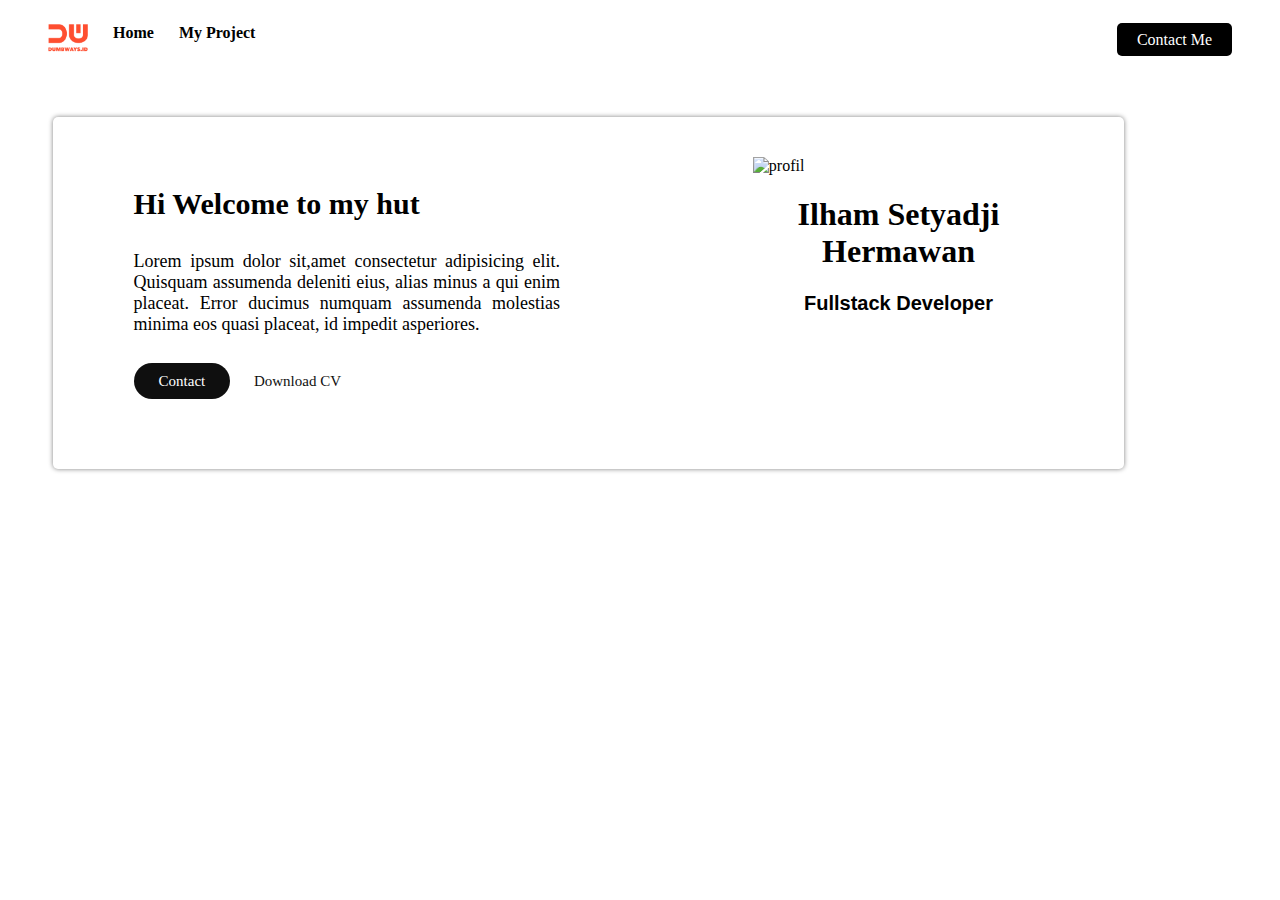
==== index.html @ 21bd94df "bismillah" ====
<!DOCTYPE html>
  <head>
    <title>Day 2 - Contact-Form</title>
    <link rel="stylesheet" href="https://cdnjs.cloudflare.com/ajax/libs/font-awesome/6.4.0/css/all.min.css" integrity="sha512-iecdLmaskl7CVkqkXNQ/ZH/XLlvWZOJyj7Yy7tcenmpD1ypASozpmT/E0iPtmFIB46ZmdtAc9eNBvH0H/ZpiBw==" crossorigin="anonymous" referrerpolicy="no-referrer"/>
    <link rel="website icon" type="jpg" href="./asset/image/brandred.png  ">
    <link rel="stylesheet" href="./asset/css/style.css" />
  </head>
  <body style="background-color: white">
  <nav>
    <div class="nav-left">
      <ul>
        <li><img src="./asset/image/brandred.png"width="40px".></li>
        <li><a href="index.html">Home</a></li>
        <li>My Project</li>
      </ul>
    </div>
    <div class="nav-right">
    <a href="contactform.html">Contact Me</a>
    </div>
  </nav>


    <section>
      <div class="sect-left">
      <div class="about">
        <h1>Hi Welcome to my hut</h1> 
          <p>Lorem ipsum dolor sit,amet consectetur adipisicing elit. Quisquam assumenda deleniti eius,
            alias minus a qui enim placeat. Error ducimus numquam assumenda molestias minima eos quasi placeat,
            id impedit asperiores.
          </p>
          </div>
          <div>
            <a class="Contact" href="http://t.me/">Contact</a>
            <a class="cv" href="#">Download CV<i class="fa-solid fa-download"></i></a>
          </div>
          <div class="sosmed">
            <a href="https://www.linkedin.com/" >
              <span class="fa-stack fa-1x">
                <i class="fa-solid fa-circle fa-stack-2x"></i>
                <i class="fab fa-linkedin-in fa-stack-1x" style="color:white;"></i>
              </span>
            </a>
            <a href="https://www.instagram.com/">
              <span class="fa-stack fa-1x">
                <i class="fa-solid fa-circle fa-stack-2x" ></i>
                <i class="fa-brands fa-instagram fa-stack-1x" style="color: white;"></i>
              </span>
            </a>
            <a href="https://www.facebook.com/" >
              <span class="fa-stack fa-1x">
                <i class="fa-brands fa-facebook fa-2x" ></i>
              </span>
            </a>
            <a href="https://twitter.com/">
              <span class="fa-stack fa-1x">
                <i class="fa-solid fa-circle fa-stack-2x" ></i>
                <i class="fab fa-twitter fa-stack-1x fa-inverse" style="color: white;"></i>
              </span>
            </a>
            </div>
          </div>
          <div class="sect-right">
              <div class="profile">
              <img src=".\asset\image\IMG_20230115_123041.jpg" alt="profil"/>
              <h1 >Ilham Setyadji Hermawan</h1>
              <p > Fullstack Developer</p>
            </div>
          </div>
      </section>
  </body>
</html>
---- asset/css/style.css ----
/*nav bar */
nav {
    display: flex;
    align-items: center;
    justify-content: space-between;
}
.nav-left {
    flex: 50%;
}
.nav-left ul {
    display: flex;
    list-style-type: none;
}

.nav-left ul li {
   
    margin-right: 25px;[]
    font-size: 20px;
    font-weight: bold;
}

.nav-left a {
    text-decoration: none;
    font-weight: bold;
    color: black;
}


.nav-right {
    flex: 50%;
    text-align: end;
    align-items: center;
    margin-right: 40px;
    
}

.nav-right  a {
    background-color: black;
    padding: 8px 20px;
    color: white;
    border-radius: 5px;
    text-decoration: none;
}
   
/*section*/
section{    
    margin: 45px;
    width: 80%;
    padding: 0px 30px;
    background-color: white;
    border-radius: 5px; 
    display:flex;
    box-shadow: 0 0 5px gray;
}

.sect-left{
    margin: 5%;
    padding: 0px;
    width: 70%;
    text-align: justify;
    font-family: 'Times New Roman', Times, serif;
    font-size: 15px;
}

.about h1{

    display: flex;
    text-align: left;
    font-size: 30px;
}


.about p{
    padding-top: 10px;
    padding-bottom: 20px;
    text-align:justify;
    display: flex;
    margin-right: 25%;
    font-family: 'Times New Roman', Times, serif;
    font-size: 18px;
    font-weight: lighter;
}


.Contact {
    background-color: #0f0f0f;
    color:white;
    text-decoration: none;
    width: fit-content;
    padding: 10px 25px;
    border-radius: 25px;
    text-align: center;
    
}

.cv {
    margin: 20px;
    font-size: 15px;
    text-decoration: none;
    color:#0f0f0f;
}

.sosmed {

    padding-right: 24%;
    padding-top: 5%;
    display: flex;
}

.sosmed i{
    color: #0f0f0f;
}


.sect-right{
    display:flexbox;
    margin-right: 50px;
    border-radius: 15px;
}


.profile img {
    width: 350px;
    padding-top: 40px;
    height: 350px;

    
    
}
.profile h1{
    text-align:center;
}
    .profile p {
        
        text-align:center;
    }


/* Contact Form */
h1 {
    text-align: center;
    
}
form {
    width: 300px;
    margin: 20px auto;
    padding: 30px;
}

form div {
    padding-bottom: 20px;
    width: 350px;
}

label {
    font-size: 15px;
    font-weight: bold;
    font-family: Arial, Helvetica, sans-serif;
}

input, select {
    width: 100%;
    padding: 10px 3px;
    margin-top: 5px;
    font-size:15px;
    border: 1px solid #dbdbdb;
    background-color: #dbdbdb;
}

select {
    font-size: 20px;
    margin-top: 10px;
    width: 100%;
    
}

option {
    margin-left: 5px;
}

p {
    font-size: 20px;
    font-weight: bold;
    font-family: Arial, Helvetica, sans-serif;

}
textarea {
    resize: none;
    width: 100%;
    height: 130px;
    background-color: #dbdbdb;
}

button {
    font-size: 20px;
    padding: 6px 25px;
    text-align: center;
    border-style: none;
    border-radius: 5px;
    margin-left: 70%;
    background-color: black;
    color: white;
    border-color: white;
}
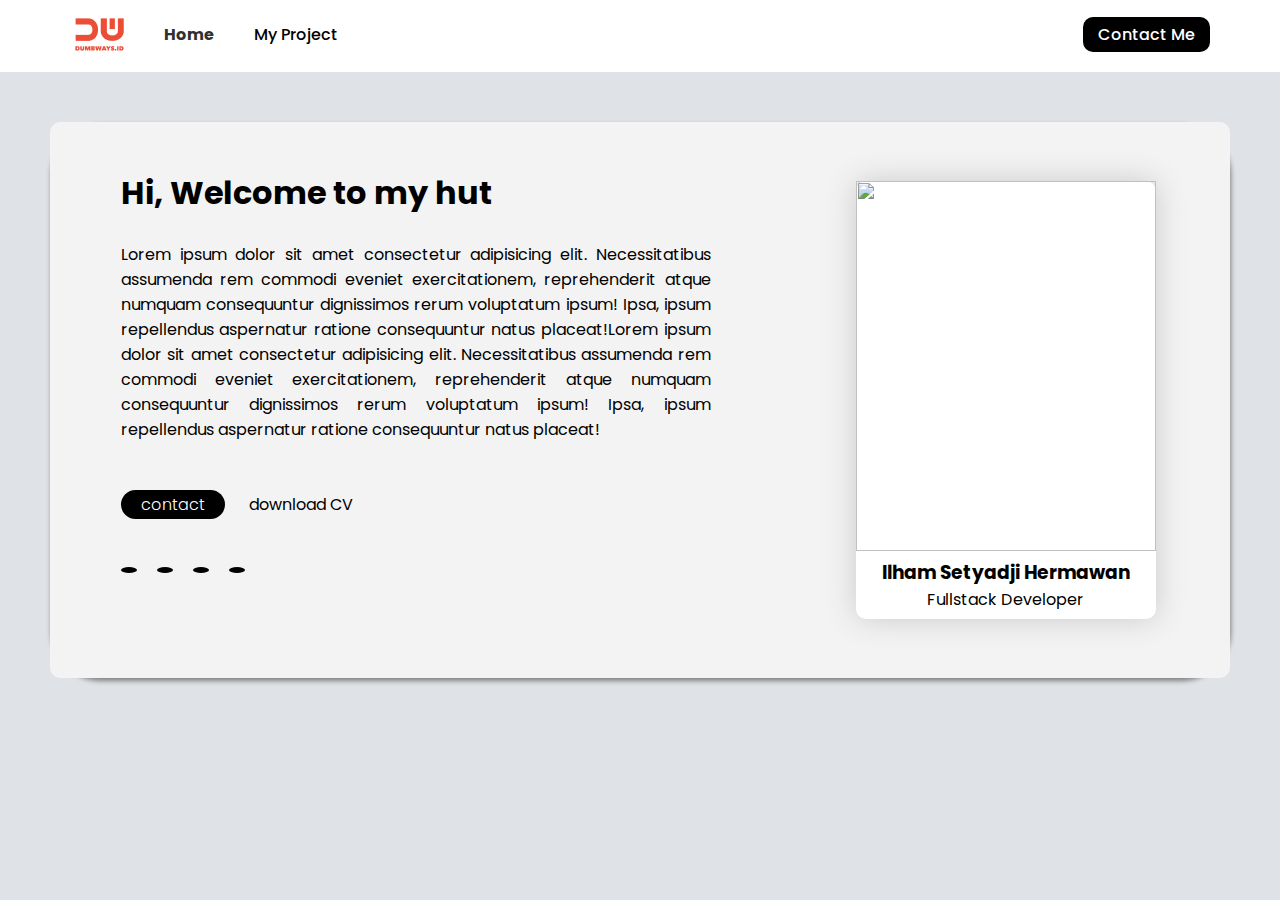
==== commit cdb68f99: "day-2" ====
--- a/index.html
+++ b/index.html
@@ -1,71 +1,77 @@
 <!DOCTYPE html>
-  <head>
-    <title>Day 2 - Contact-Form</title>
-    <link rel="stylesheet" href="https://cdnjs.cloudflare.com/ajax/libs/font-awesome/6.4.0/css/all.min.css" integrity="sha512-iecdLmaskl7CVkqkXNQ/ZH/XLlvWZOJyj7Yy7tcenmpD1ypASozpmT/E0iPtmFIB46ZmdtAc9eNBvH0H/ZpiBw==" crossorigin="anonymous" referrerpolicy="no-referrer"/>
-    <link rel="website icon" type="jpg" href="./asset/image/brandred.png  ">
-    <link rel="stylesheet" href="./asset/css/style.css" />
-  </head>
-  <body style="background-color: white">
-  <nav>
-    <div class="nav-left">
-      <ul>
-        <li><img src="./asset/image/brandred.png"width="40px".></li>
-        <li><a href="index.html">Home</a></li>
-        <li>My Project</li>
-      </ul>
-    </div>
-    <div class="nav-right">
-    <a href="contactform.html">Contact Me</a>
-    </div>
-  </nav>
+<html lang="en">
+<head>
+    <meta charset="UTF-8">
+    <meta http-equiv="X-UA-Compatible" content="IE=edge">
+    <meta name="viewport" content="width=device-width, initial-scale=1.0">
+    <title>Personal Web</title>
+
+    <link rel="website icon" href="./assets/images/logo.png">
+
+    <!-- font awesome-->
+    <link rel="stylesheet" href="https://cdnjs.cloudflare.com/ajax/libs/font-awesome/6.3.0/css/all.min.css" integrity="sha512-SzlrxWUlpfuzQ+pcUCosxcglQRNAq/DZjVsC0lE40xsADsfeQoEypE+enwcOiGjk/bSuGGKHEyjSoQ1zVisanQ==" crossorigin="anonymous" referrerpolicy="no-referrer" />
+
+    <!-- font -->
+    <link rel="preconnect" href="https://fonts.googleapis.com">
+    <link rel="preconnect" href="https://fonts.gstatic.com" crossorigin>
+    <link href="https://fonts.googleapis.com/css2?family=Poppins:wght@300;500;700&display=swap" rel="stylesheet">
+
+    <!-- style css -->
+    <link rel="stylesheet" href="./assets/css/style.css">
 
 
-    <section>
-      <div class="sect-left">
-      <div class="about">
-        <h1>Hi Welcome to my hut</h1> 
-          <p>Lorem ipsum dolor sit,amet consectetur adipisicing elit. Quisquam assumenda deleniti eius,
-            alias minus a qui enim placeat. Error ducimus numquam assumenda molestias minima eos quasi placeat,
-            id impedit asperiores.
-          </p>
-          </div>
-          <div>
-            <a class="Contact" href="http://t.me/">Contact</a>
-            <a class="cv" href="#">Download CV<i class="fa-solid fa-download"></i></a>
-          </div>
-          <div class="sosmed">
-            <a href="https://www.linkedin.com/" >
-              <span class="fa-stack fa-1x">
-                <i class="fa-solid fa-circle fa-stack-2x"></i>
-                <i class="fab fa-linkedin-in fa-stack-1x" style="color:white;"></i>
-              </span>
-            </a>
-            <a href="https://www.instagram.com/">
-              <span class="fa-stack fa-1x">
-                <i class="fa-solid fa-circle fa-stack-2x" ></i>
-                <i class="fa-brands fa-instagram fa-stack-1x" style="color: white;"></i>
-              </span>
-            </a>
-            <a href="https://www.facebook.com/" >
-              <span class="fa-stack fa-1x">
-                <i class="fa-brands fa-facebook fa-2x" ></i>
-              </span>
-            </a>
-            <a href="https://twitter.com/">
-              <span class="fa-stack fa-1x">
-                <i class="fa-solid fa-circle fa-stack-2x" ></i>
-                <i class="fab fa-twitter fa-stack-1x fa-inverse" style="color: white;"></i>
-              </span>
-            </a>
+</head>
+<body>
+
+    <!-- start navbar -->
+    <nav>
+        <div class="left-nav">
+            <img src="./assets/images/logo.png" alt="">
+            <ul>
+                <li><a href="index.html" class="active">Home</a></li>
+                <li><a href="#">My Project</a></li>
+            </ul>
+        </div>
+    
+        <div class="right-nav">
+            <a href="contact-me.html">Contact Me</a>
+        </div>
+    </nav>
+    <!-- end navbar -->
+
+    <div class="container">
+        <div class="card">
+            <div class="left-card">
+                <h1>Hi, Welcome to my hut</h1>
+                <p>Lorem ipsum dolor sit amet consectetur adipisicing elit. Necessitatibus assumenda rem commodi eveniet exercitationem, reprehenderit atque numquam consequuntur dignissimos rerum voluptatum ipsum! Ipsa, ipsum repellendus aspernatur ratione consequuntur natus placeat!Lorem ipsum dolor sit amet consectetur adipisicing elit. Necessitatibus assumenda rem commodi eveniet exercitationem, reprehenderit atque numquam consequuntur dignissimos rerum voluptatum ipsum! Ipsa, ipsum repellendus aspernatur ratione consequuntur natus placeat!</p>
+                <div class="cv">
+                    <a href="contact-me.html" id="contact">contact</a>
+                    <a href="contact-me.html">download CV<i class="fa fa-download" style="padding-left: 10px;"></i>
+                    </a>
+                </div>
+                
+                <div class="icon">
+                    <a href="https://www.instagram.com/ilhamstyd/">
+                        <i class="fa-brands fa-linkedin"></i> 
+                    </a>
+                    <a href="https://web.facebook.com/">
+                        <i class="fa-brands fa-facebook"></i>
+                    </a>
+                    <a href="https://www.instagram.com/">
+                        <i class="fa-brands fa-instagram"></i>
+                    </a>
+                    <a href="https://www.instagram.com/">
+                        <i class="fa-brands fa-twitter"></i>
+                    </a>
+                </div>
             </div>
-          </div>
-          <div class="sect-right">
-              <div class="profile">
-              <img src=".\asset\image\IMG_20230115_123041.jpg" alt="profil"/>
-              <h1 >Ilham Setyadji Hermawan</h1>
-              <p > Fullstack Developer</p>
+
+            <div class="right-card">
+                <img src="./assets/images/ilhamm.jpg" alt="">
+                <h3>Ilham Setyadji Hermawan</h3>
+                <p>Fullstack Developer</p>
             </div>
-          </div>
-      </section>
-  </body>
+        </div>
+    </div>
+</body>
 </html>--- a/assets/css/style.css
+++ b/assets/css/style.css
@@ -0,0 +1,167 @@
+*{
+    margin: 0;
+    padding: 0;
+    font-family: 'Poppins', sans-serif;
+}
+
+nav{
+    margin-top: 0px;
+    display: flex;
+    justify-content: space-between;
+    height: 5vh;
+    background-color: white;
+    padding: 12px 0 15px 75px;
+}
+
+.left-nav{
+    display: flex;
+    align-items: center;
+}
+
+.left-nav ul{
+    display: flex;
+}
+
+.left-nav ul li{
+    list-style-type: none;
+    padding-left: 40px;
+}
+
+.left-nav ul li a{
+    text-decoration: none;
+    color: #000;
+    font-weight: 500;
+}
+
+.left-nav ul li a:hover{
+    color: #313030;
+    font-weight: 700;
+}
+
+.left-nav ul li a.active{
+    color: #313030;
+    font-weight: 700;
+}
+
+.right-nav{
+    display: flex;
+    margin-right: 70px;
+    align-items: center;
+}
+
+.right-nav a{
+    text-decoration: none;
+    color: #ffff;
+    background-color: #000;
+    border-radius: 10px;
+    padding: 5px 15px;
+    font-weight: 500;
+}
+
+.right-nav a:hover {
+    background-color: #F5F5F5;
+    color: #131313;
+    border: 1px solid black;
+}
+
+body{
+    background-color: #dfe2e7;
+}
+.container{
+    margin: 50px;
+    border-radius: 50px;
+    box-shadow: 1px 3px 5px grey;
+    
+}
+
+.card{
+    background-color: #f3f3f3;
+    display: flex;
+    border-radius: 10px;
+}
+
+.left-card{
+    width: 50%;
+    margin: 4% 6%;
+    text-align: justify;
+}
+
+.left-card h1{
+    margin-bottom: 25px;
+}
+
+.cv{
+    margin: 50px 0;
+    
+}
+
+#contact{
+    color: #fff;
+    background-color: #000;
+    border-radius: 20px;
+    padding: 3px 20px;
+    font-weight: 300;
+    margin-right: 20px;
+}
+
+#contact:hover{
+    background-color: #F5F5F5;
+    color: #131313;
+    border: 1px solid #000;
+    box-shadow: 0 0 10px #dbdbdb;
+    font-weight: 500;
+}
+
+.cv a{
+    text-decoration: none;
+    color: #000;
+}
+
+.icon{
+    display: flex;
+    justify-content:flex-start;
+}
+
+.icon a{
+    font-size: 20px;
+    text-decoration: none;
+    color: #fff;
+    background-color: #000;
+    border-radius: 100%;
+    padding: 3px 8px;
+    margin-right: 20px;
+}
+
+.icon a:hover{
+    background-color: #F5F5F5;
+    color: #131313;
+    border: 1px solid #000;
+    box-shadow: 0 0 10px #dbdbdb;
+}
+
+.right-card{
+    margin: 5% auto;
+    background-color: #fff;
+    border-radius: 10px;
+    box-shadow: 0 0 30px #cacaca;
+}
+
+.right-card img{
+    width: 300px;
+    height: 370px;
+}
+
+.right-card h3{
+    text-align: center;
+}
+
+.right-card p{
+    text-align: center;
+    padding-bottom: 7px;
+}
+
+/* @media (max-width:858px){
+    nav{
+        flex-direction: row;
+    }
+} */
